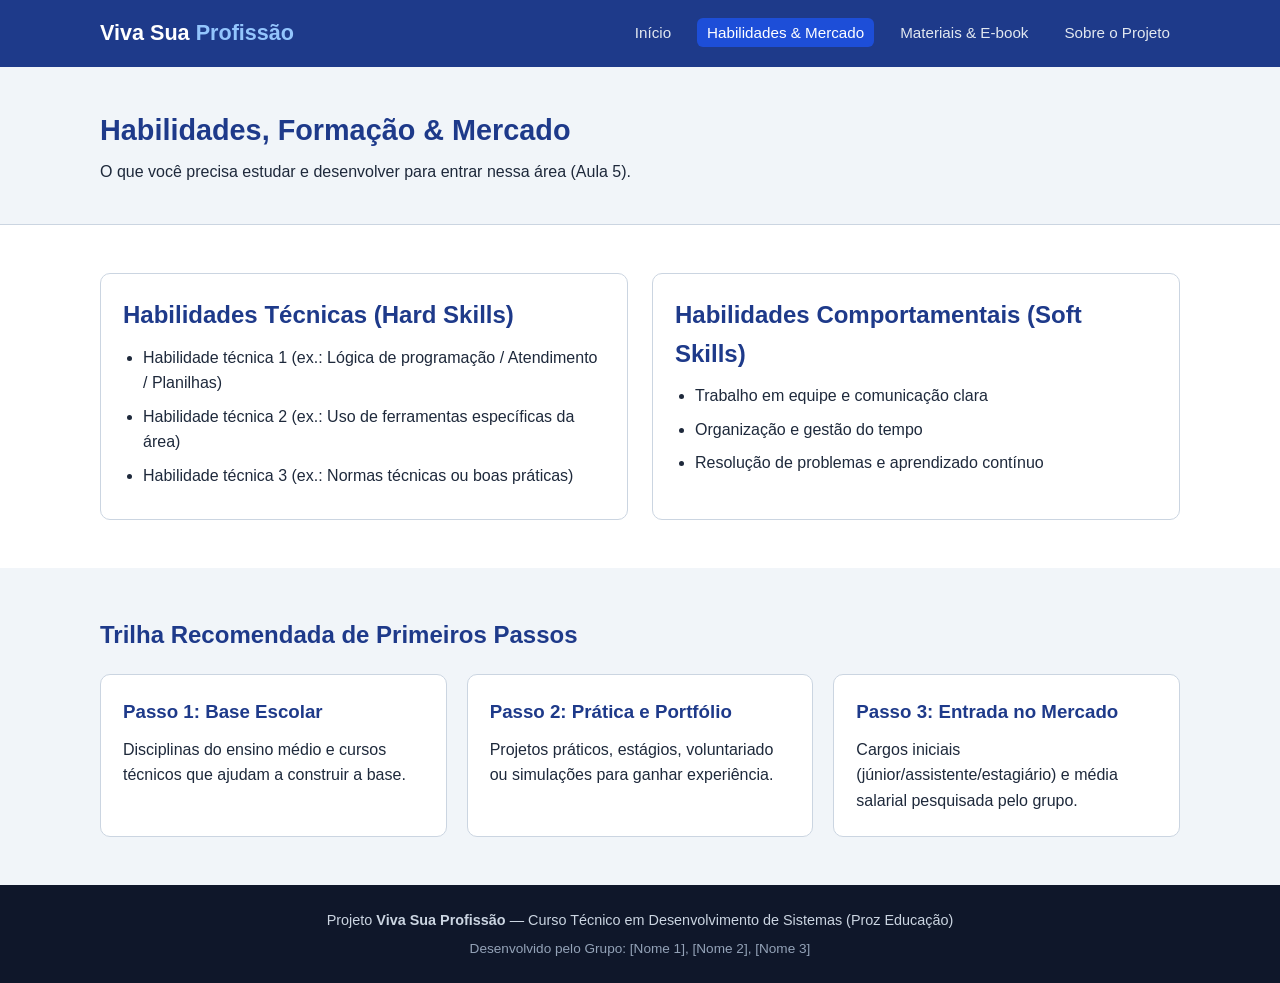
==== pages/habilidades.html @ c987a288 "Add files via upload" ====
<!DOCTYPE html>
<html lang="pt-BR">
<head>
  <meta charset="UTF-8">
  <meta name="viewport" content="width=device-width, initial-scale=1.0">
  <title>Habilidades e Mercado | Viva Sua Profissão</title>
  <meta name="description" content="Conheça as habilidades técnicas, comportamentais e o cenário de mercado da profissão.">
  <!-- Como esta página está dentro da pasta pages/, usamos ../ para voltar à raiz -->
  <link rel="stylesheet" href="../css/style.css">
</head>
<body>

  <header class="topo">
    <div class="container">
      <a href="../index.html" class="logo">Viva Sua <span>Profissão</span></a>
      <nav aria-label="Menu principal">
        <ul class="menu">
          <li><a href="../index.html">Início</a></li>
          <li><a href="habilidades.html" class="ativo">Habilidades &amp; Mercado</a></li>
          <li><a href="materiais.html">Materiais &amp; E-book</a></li>
          <li><a href="sobre.html">Sobre o Projeto</a></li>
        </ul>
      </nav>
    </div>
  </header>

  <main>
    <section class="cabecalho-pagina">
      <div class="container">
        <h1>Habilidades, Formação &amp; Mercado</h1>
        <p>O que você precisa estudar e desenvolver para entrar nessa área (Aula 5).</p>
      </div>
    </section>

    <section class="secao">
      <div class="container">
        <div class="grid-duas-colunas">
          <div class="card">
            <h2>Habilidades Técnicas (Hard Skills)</h2>
            <ul class="lista-simples">
              <li>Habilidade técnica 1 (ex.: Lógica de programação / Atendimento / Planilhas)</li>
              <li>Habilidade técnica 2 (ex.: Uso de ferramentas específicas da área)</li>
              <li>Habilidade técnica 3 (ex.: Normas técnicas ou boas práticas)</li>
            </ul>
          </div>

          <div class="card">
            <h2>Habilidades Comportamentais (Soft Skills)</h2>
            <ul class="lista-simples">
              <li>Trabalho em equipe e comunicação clara</li>
              <li>Organização e gestão do tempo</li>
              <li>Resolução de problemas e aprendizado contínuo</li>
            </ul>
          </div>
        </div>
      </div>
    </section>

    <section class="secao secao-cinza">
      <div class="container">
        <h2>Trilha Recomendada de Primeiros Passos</h2>
        <div class="grid-cards">
          <article class="card">
            <h3>Passo 1: Base Escolar</h3>
            <p>Disciplinas do ensino médio e cursos técnicos que ajudam a construir a base.</p>
          </article>
          <article class="card">
            <h3>Passo 2: Prática e Portfólio</h3>
            <p>Projetos práticos, estágios, voluntariado ou simulações para ganhar experiência.</p>
          </article>
          <article class="card">
            <h3>Passo 3: Entrada no Mercado</h3>
            <p>Cargos iniciais (júnior/assistente/estagiário) e média salarial pesquisada pelo grupo.</p>
          </article>
        </div>
      </div>
    </section>
  </main>

  <footer class="rodape">
    <div class="container">
      <p>Projeto <strong>Viva Sua Profissão</strong> — Curso Técnico em Desenvolvimento de Sistemas (Proz Educação)</p>
      <p class="creditos">Desenvolvido pelo Grupo: [Nome 1], [Nome 2], [Nome 3]</p>
    </div>
  </footer>

</body>
</html>
---- css/style.css ----
/* =========================================================
   TEMPLATE BASE — PROJETO VIVA SUA PROFISSÃO
   Dica para os alunos: alterem as cores abaixo em :root
   para personalizar a identidade visual do grupo!
   ========================================================= */

:root {
  --cor-primaria: #1d4ed8;      /* Azul principal (mude para a cor da profissão!) */
  --cor-primaria-escura: #1e3a8a;
  --cor-destaque: #0ea5e9;
  --cor-fundo: #ffffff;
  --cor-fundo-suave: #f1f5f9;
  --cor-texto: #1e293b;
  --cor-texto-suave: #475569;
  --cor-borda: #cbd5e1;
}

/* Reset básico */
* {
  margin: 0;
  padding: 0;
  box-sizing: border-box;
}

body {
  font-family: Arial, Helvetica, sans-serif;
  color: var(--cor-texto);
  background-color: var(--cor-fundo);
  line-height: 1.6;
}

.container {
  width: 90%;
  max-width: 1080px;
  margin: 0 auto;
}

/* Cabeçalho e Navegação */
.topo {
  background-color: var(--cor-primaria-escura);
  color: #ffffff;
  padding: 16px 0;
}

.topo .container {
  display: flex;
  justify-content: space-between;
  align-items: center;
  flex-wrap: wrap;
  gap: 12px;
}

.logo {
  color: #ffffff;
  text-decoration: none;
  font-size: 1.35rem;
  font-weight: bold;
}

.logo span {
  color: #93c5fd;
}

.menu {
  list-style: none;
  display: flex;
  gap: 16px;
  flex-wrap: wrap;
}

.menu a {
  color: #e2e8f0;
  text-decoration: none;
  font-size: 0.95rem;
  padding: 6px 10px;
  border-radius: 6px;
  transition: background-color 0.2s;
}

.menu a:hover,
.menu a.ativo {
  background-color: var(--cor-primaria);
  color: #ffffff;
}

/* Hero (Banner Inicial) */
.hero {
  background: linear-gradient(135deg, var(--cor-primaria-escura), var(--cor-primaria));
  color: #ffffff;
  padding: 60px 0;
}

.etiqueta {
  display: inline-block;
  background-color: rgba(255, 255, 255, 0.18);
  color: #ffffff;
  padding: 4px 12px;
  border-radius: 999px;
  font-size: 0.82rem;
  font-weight: bold;
  margin-bottom: 14px;
}

.card .etiqueta {
  background-color: #dbeafe;
  color: var(--cor-primaria-escura);
}

.hero h1 {
  font-size: 2.1rem;
  margin-bottom: 14px;
  max-width: 720px;
}

.hero p {
  font-size: 1.08rem;
  max-width: 680px;
  margin-bottom: 24px;
  color: #e2e8f0;
}

.botoes-hero {
  display: flex;
  gap: 12px;
  flex-wrap: wrap;
}

/* Botões */
.btn {
  display: inline-block;
  padding: 11px 20px;
  border-radius: 8px;
  text-decoration: none;
  font-weight: bold;
  font-size: 0.95rem;
  border: none;
  cursor: pointer;
}

.btn-primario {
  background-color: #ffffff;
  color: var(--cor-primaria-escura);
}

.secao .btn-primario,
.card .btn-primario {
  background-color: var(--cor-primaria);
  color: #ffffff;
}

.btn-secundario {
  background-color: transparent;
  color: #ffffff;
  border: 2px solid #ffffff;
}

/* Cabeçalho das Páginas Internas */
.cabecalho-pagina {
  background-color: var(--cor-fundo-suave);
  padding: 40px 0;
  border-bottom: 1px solid var(--cor-borda);
}

.cabecalho-pagina h1 {
  font-size: 1.8rem;
  color: var(--cor-primaria-escura);
  margin-bottom: 6px;
}

/* Seções e Grids */
.secao {
  padding: 48px 0;
}

.secao-cinza {
  background-color: var(--cor-fundo-suave);
}

.secao-destaque {
  background-color: var(--cor-primaria-escura);
  color: #ffffff;
  text-align: center;
}

.secao-destaque p {
  max-width: 640px;
  margin: 10px auto 22px;
  color: #cbd5e1;
}

.secao h2 {
  font-size: 1.5rem;
  margin-bottom: 8px;
  color: var(--cor-primaria-escura);
}

.secao-destaque h2 {
  color: #ffffff;
}

.subtitulo {
  color: var(--cor-texto-suave);
  margin-bottom: 24px;
}

.grid-cards {
  display: grid;
  grid-template-columns: repeat(auto-fit, minmax(260px, 1fr));
  gap: 20px;
  margin-top: 20px;
}

.grid-duas-colunas {
  display: grid;
  grid-template-columns: repeat(auto-fit, minmax(300px, 1fr));
  gap: 24px;
}

.card {
  background-color: #ffffff;
  border: 1px solid var(--cor-borda);
  border-radius: 10px;
  padding: 22px;
}

.card h2,
.card h3 {
  color: var(--cor-primaria-escura);
  margin-bottom: 10px;
}

.card p + p {
  margin-top: 10px;
}

.lista-simples {
  padding-left: 20px;
  margin-top: 10px;
}

.lista-simples li {
  margin-bottom: 8px;
}

/* Caixa reservada para Banner */
.caixa-banner {
  border: 2px dashed var(--cor-primaria);
  background-color: var(--cor-fundo-suave);
  border-radius: 10px;
  padding: 48px 20px;
  text-align: center;
  color: var(--cor-texto-suave);
}

.caixa-banner img {
  max-width: 100%;
  height: auto;
  border-radius: 8px;
}

/* Formulário simulado da Landing Page */
.form-simulado {
  display: flex;
  flex-direction: column;
  gap: 10px;
  margin-top: 14px;
}

.form-simulado label {
  font-weight: bold;
  font-size: 0.9rem;
}

.form-simulado input {
  padding: 10px;
  border: 1px solid var(--cor-borda);
  border-radius: 6px;
  font-size: 0.95rem;
}

/* Rodapé */
.rodape {
  background-color: #0f172a;
  color: #cbd5e1;
  text-align: center;
  padding: 24px 0;
  font-size: 0.9rem;
}

.rodape .creditos {
  margin-top: 6px;
  font-size: 0.85rem;
  color: #94a3b8;
}
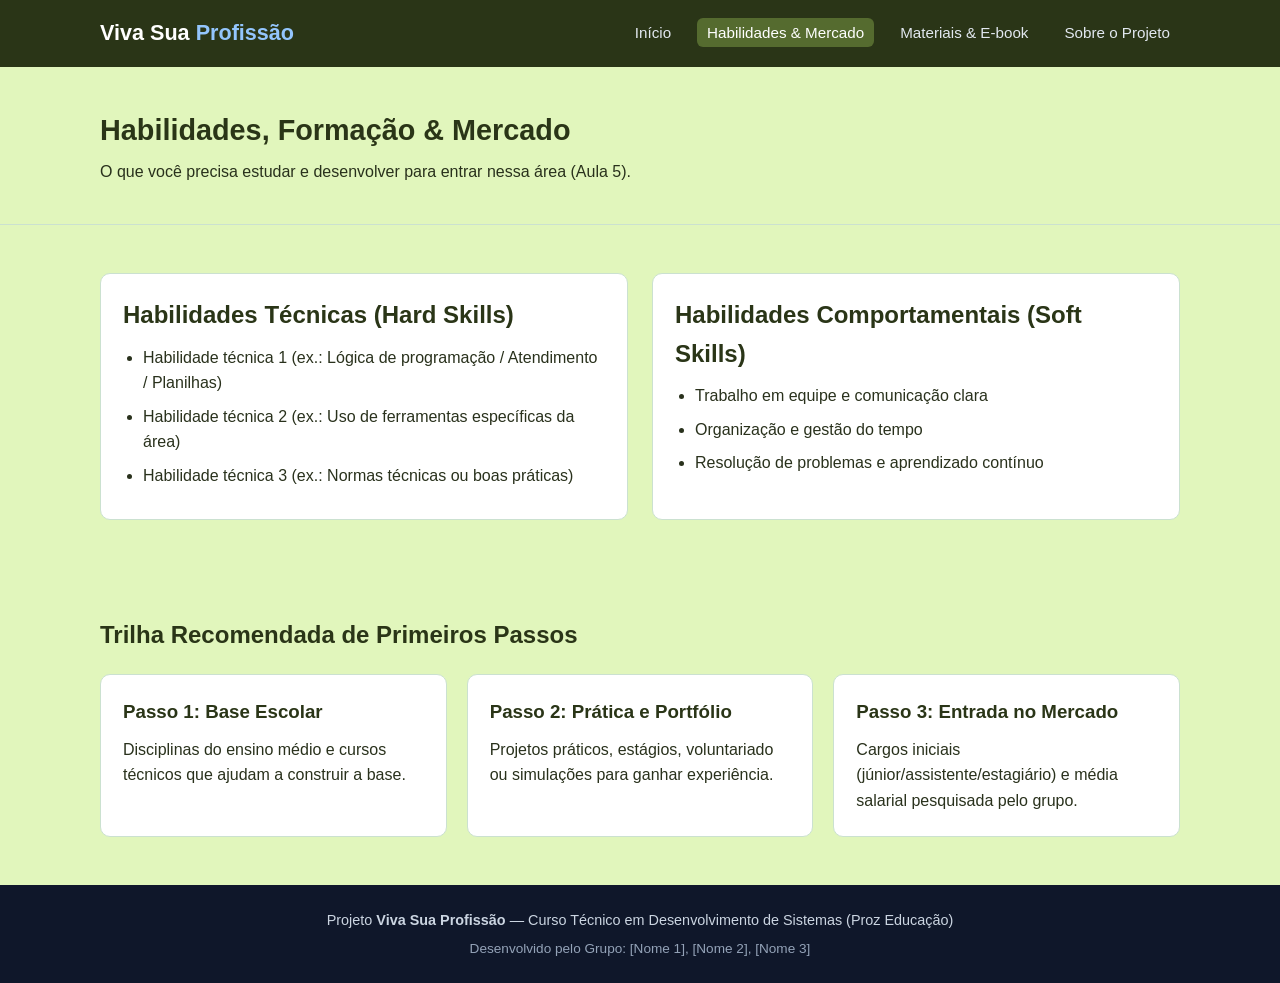
==== commit dda21a54: "exercicio 2 e 3 feitos" ====
--- a/pages/habilidades.html
+++ b/pages/habilidades.html
@@ -3,8 +3,8 @@
 <head>
   <meta charset="UTF-8">
   <meta name="viewport" content="width=device-width, initial-scale=1.0">
-  <title>Habilidades e Mercado | Viva Sua Profissão</title>
-  <meta name="description" content="Conheça as habilidades técnicas, comportamentais e o cenário de mercado da profissão.">
+  <title>Descobrindo sobre Cybersegurança</title>
+  <meta name="description" content="Aprenda o que faz um profissional de Cybersegurança, quais são as habilidades necessárias, o mercado de trabalho e materiais gratuitos.">
   <!-- Como esta página está dentro da pasta pages/, usamos ../ para voltar à raiz -->
   <link rel="stylesheet" href="../css/style.css">
 </head>
--- a/css/style.css
+++ b/css/style.css
@@ -5,14 +5,14 @@
    ========================================================= */
 
 :root {
-  --cor-primaria: #1d4ed8;      /* Azul principal (mude para a cor da profissão!) */
-  --cor-primaria-escura: #1e3a8a;
-  --cor-destaque: #0ea5e9;
-  --cor-fundo: #ffffff;
-  --cor-fundo-suave: #f1f5f9;
-  --cor-texto: #1e293b;
-  --cor-texto-suave: #475569;
-  --cor-borda: #cbd5e1;
+  --cor-primaria: rgb(85, 107, 47);
+  --cor-primaria-escura: rgb(42, 53, 23);
+  --cor-destaque: rgb(132, 188, 26);
+  --cor-fundo: rgb(225, 246, 188);
+  --cor-fundo-suave: rgb(225, 246, 188);
+  --cor-texto: rgb(41, 49, 28);
+  --cor-texto-suave: rgb(68, 81, 47);
+  --cor-borda: #cbe1d0;
 }
 
 /* Reset básico */
